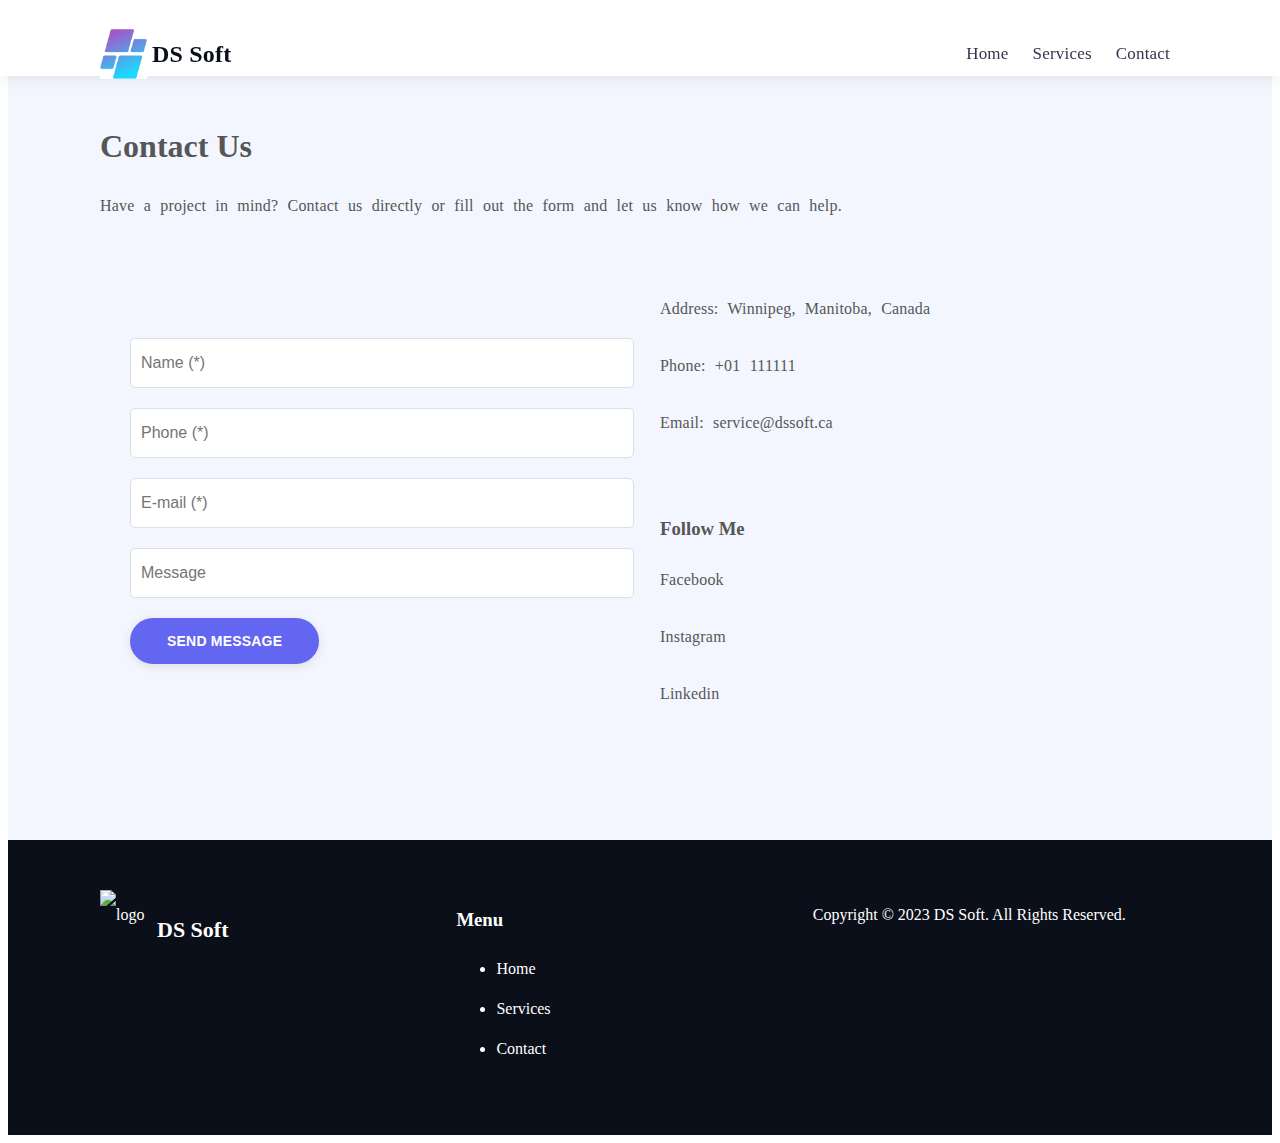
==== contact.html @ 1047f43c "Adding style to contact form" ====
<!DOCTYPE html>
<html lang="en" dir="ltr">
<head>
    <meta charset="UTF-8">
    <meta http-equiv="X-UA-Compatible" content="IE=edge">
    <meta name="viewport" content="width=device-width, initial-scale=1.0">
    <meta name="authors" content="Laura Tejada, Deynni Almazan, Dilnaz Kaur" />
    <meta name="description" content="Software Company Website" />
    <meta name="keywords" content="html,css,web development, seo, services, projects" />
    <title>Software Company Website</title>
    <link 
    rel="stylesheet" href="https://cdnjs.cloudflare.com/ajax/libs/font-awesome/6.2.1/css/all.min.css" 
    integrity="sha512-MV7K8+y+gLIBoVD59lQIYicR65iaqukzvf/nwasF0nqhPay5w/9lJmVM2hMDcnK1OnMGCdVK+iQrJ7lzPJQd1w==" 
    crossorigin="anonymous" referrerpolicy="no-referrer" />
    <link rel="preconnect" href="https://fonts.googleapis.com">
    <link rel="preconnect" href="https://fonts.gstatic.com" crossorigin>
    <link href="https://fonts.googleapis.com/css2?family=Inter:wght@200;300;400;500;600;700;800;900&display=swap" rel="stylesheet">     
    <link rel="stylesheet" href="style/index.css" media="all">
    <script src="script/index.js" defer></script>
</head>
<body>
    <header class="scrolled">
        <div class="container flex">
            <a href="index.html" class="title flex">
                <img src="images/logo-soft.png" width="47" alt="logo">
                <h1>DS Soft</h1>
            </a>
            <nav class="nav">
                <div class="navbar">
                    <i class="fa-solid fa-bars"></i>
                    <i class="fa-solid fa-x not-show"></i>
                </div>
                <ul>
                    <li><a href="index.html" target="_self">Home</a></li>
                    <li><a href="index.html#our-services" target="_self">Services</a></li>
                    <li><a href="contact.html" target="_self">Contact</a></li>
                </ul>
            </nav>
            <div class="background-opacity-nav-open not-show"></div>
        </div>
    </header>
    <main>
        <section id="about-us">
            <div class="container"></div>
        </section>

        <section id="contact-us">
            <div class="container">
                <div class="page-title">
                    <h1>Contact Us</h1>
                    <div class="underline"></div>
                </div>
                <p> 
                    Have a project in mind? Contact us directly or 
                    fill out the form and let us know how we can help.
                </p>
                <div class="row col-bg">
                    <div class="col-1">
                       
                        <div class="contact-form">
                            
                            <form action="#">
                                <input type="text" class="contact-input" placeholder="Name (*)" required="">
                                <input type="text" class="contact-input" placeholder="Phone (*)" required="">
                                <input type="text" class="contact-input" placeholder="E-mail (*)" required="">
                                <input type="text" class="contact-input" placeholder="Message" required="">
                                <input type="button" class="send-btn" value="Send message"> 
                            </form>
                        </div>
                    </div>
                    <div class="col-2">
                        <div>
                            <p><i class="fa fa-map-marker" id="icon3"></i> Address: Winnipeg, Manitoba, Canada</p>
                            <p><i class="fa fa-phone" id="icon3"></i> Phone: +01 111111</p>
                            <p><i class="fa fa-envelope" id="icon3"> </i> Email: service@dssoft.ca</p>
                            <p>&nbsp;</p>
                        </div>
                        <div>
                            <h3>Follow Me</h3>
                            <p><a href="" target="_blank"><i class="fa-brands fa-facebook-square" id="icon2"></i> Facebook </a></p>
                            <p><a href="" target="_blank"><i class="fa-brands fa-instagram" id="icon2"></i> Instagram </a></p>
                            <p><a href="" target="_blank"><i class="fa-brands fa-linkedin" id="icon2"> </i> Linkedin </a></p>
                        </div>
                    </div>
                </div>
            </div>
        </section>
    </main>


    <footer>
        <div class="container row">
            <div class="logo col">
                <a href="index.html" class="title flex">
                    <img src="images/logo-footer.png" width="47" alt="logo">
                    <h1>DS Soft</h1>
                </a>
            </div>
            <div class="links col">
                <h3>Menu</h3>
                <ul>
                    <li><a href="index.html" target="_self">Home</a></li>
                    <li><a href="index.html#our-services" target="_self">Services</a></li>
                    <li><a href="contact.html" target="_self">Contact</a></li>
                </ul>
            </div>
            <div class="copy col">
                <p>Copyright &copy; 2023 DS Soft. All Rights Reserved.</p>
            </div>
        </div>
    </footer>
</body>
</html>
---- style/index.css ----
@import url(reset.css);

:root {
    --app-body-background-color: #fff;
    --app-body-text-color: #565656; 
    --app-body-box-shadow: 0 0.275rem 1.25rem rgb(11 15 25 / 5%), 0 0.25rem 0.5625rem rgb(11 15 25 / 3%);
    --app-gray-section: #f3f6ff;
    --app-title-color: #0b0f19;
    --app-header-background-color: #fff;
    --app-header-text-color: #0b0f19;
    --app-header-menu-text-color: #33354d;
    --app-button-background-color: #6366f1;
    --app-button-text-color: #fff;
    --app-button-hover-background-color: #fff;
    --app-button-hover-text-color: #6366f1;   
    --app-footer-background-color: #0b0f19;
    --app-footer-text-color: #fff;
}

body {
    background-color: var(--app-body-background-color);
    color: var(--app-body-text-color);
}

/* ------------------------------- */
/* CSS Page Container              */
/* ------------------------------- */

.container {
    width: min(100% - 30px, 1080px);
    margin-inline: auto;
}

/* ------------------------------- */
/* HEADER                           */
/* ------------------------------- */

main {
    height: auto;
}

header {
    position: fixed;
    left: 0;
    top: 0;
    background-color:var(--app-header-background-color);
    height: 76px;
    width: 100%;
}

header .flex {
    display: flex;
    justify-content: space-between;
    align-items: center;
}

header .title {
    line-height: 76px;
    text-align: center;
    vertical-align:middle;
    color: var(--app-header-text-color);
    text-decoration: none;
}

header .title h1 {
    color: var(--app-header-text-color);
    font-size: 24px;
    font-weight: 700;
    letter-spacing: 0.2px;
    line-height: 76px;
    margin-left: 5px;
}

nav {
    transition: all 0.25s ease-out;
}

nav ul li {
    display: inline;
    line-height: 76px;
}

nav ul li a, .navbar i {
    color: var(--app-header-menu-text-color);
    /*line-height: 76px;*/
    font-size: 17px;
    font-weight: 500;
    text-decoration: none;
    letter-spacing: 0.2px;
    transition: all 0.25s ease-in-out;
    padding-left: 10px;
    padding-right: 10px;
}

.navbar i {
    font-size: 20px;
    font-weight: 600;
    line-height: 76px;
}

nav ul li a:hover { 
    color: var(--app-button-hover-text-color);
}

.scrolled {
    animation: all .25s ease-in-out;
    box-shadow: var(--app-body-box-shadow);
}

@media (max-width:768px) {

    .show-nav {
        position: absolute;
        top: 0px;
        right: 0;
        background-color: var(--app-header-background-color);
        box-shadow: var(--app-body-box-shadow);
        z-index: 100;
        width: 250px;
        height: 100vh;
    }

    nav > ul {
        display: none;
    }

    .navbar {
        display: block;
        text-align: right;
    }

    nav ul li {
        text-align: right;  
        line-height: 46px;
    }

    nav ul li ~ li {
        border-top: 1px solid rgba(250, 250, 250, 0.8);
    }

    nav ul li a:hover {
        border-bottom: none;
    }

    .show-menu-responsive {
        position: relative;
        top: 0px;
        right: 0px;
        background-color: #fff;
        border-top: 1px solid rgb(92 92 92 / 20%);
        z-index: 100;
        width: 250px;
    }

    .background-opacity-nav-open {
        position: fixed;
        top: 0;
        left: 0;
        z-index: 99;
        width: 100vw;
        height: 100vh;
        background-color: #000;
        opacity: 0.5;
    }

    .show {
        display: grid;
    }

    .not-show {
        display: none;
    }
}

@media (min-width:768px) {
    nav > ul {
        display: block;
    }
    .navbar {
        display: none;
    }  
    
    .background-opacity-nav-open {
        display: none;
    }
}

/* ------------------------------- */
/* MAIN - HERO BANNER              */
/* ------------------------------- */

main {
    overflow: auto;
}

#hero-banner {
    background: rgba(168, 168, 168, 1) url("../images/hero-banner.jpg") center center / cover no-repeat;
    background-attachment: fixed;
    height: 100vh; 
    text-align: center; 
    overflow: hidden; 
    display: grid;
    place-items: center;   
    background-blend-mode: multiply; 
}

.content {
    display: flex;
    flex-direction: column;
    place-items: center;
    text-align: center;
    justify-content: center;
    place-content: center;
}

.h-text {
    display: flex;
    place-content: center;
    width: min(100% - 100px, 1080px);
    height: 700px;
    color: var(--app-gray-section);
    margin: auto;
}

h1.h-title {
    font-size: 45px;
    font-weight: 800;
    color: var(--app-body-background-color);
}

.about-text {
    font-size: 18px;
    font-weight: 500;
    margin-top: 15px;
}

.h-button {
    width: 200px;
    height: 55px;
    text-align: center;
    text-decoration: none;
    letter-spacing: 0.2px;
    font-weight: 600;
    font-size: 16px;
    border-radius: 10px;
    margin-top: 40px;
    box-shadow: 2px 2px 2px rgb(0 0 0 / 0.1);
    color: var(--app-button-text-color);
    background-color: var(--app-button-background-color);
    transition: all 0.25s ease-in-out;
  }
  
.h-button:hover {
    background-color: var(--app-button-hover-background-color);
    color: var(--app-button-hover-text-color);
    cursor: pointer;
}

.n-index a {
    position:left;
    color: var(--app-body-background-color);
}


.nav-media { 
    height: 50px;
    display:flex;
    text-align: left;
    justify-content: space-between;
    position: center;
    place-items: center;
}

#icon1, .fa-solid {
    font-size: 24px;
    transition: all 0.25s ease-in-out;
    color: var(--app-button-text-color);
}

#icon1:hover, .fa-solid:hover {
    font-size: 30px;
    color: var(--app-button-hover-text-color);
}


.btn-media + .btn-media {
    margin-left: 15px;
}

.nav-contact a {
    color: var(--app-button-text-color);
    text-decoration: none;
    font-size: 18px;
    transition: all 0.25s ease-in-out;
}

.nav-contact a:hover {
    font-size: 20px;
    color: var(--app-button-hover-text-color);
}






@media (min-width:768px) {

.content {
    min-width: 700px;
}

.h-title {
    font-size: 40px;
}

.about-text {
    font-size: 20px;
}

}

@media (max-width:768px) {

.content{
    min-width: 500;
}

.h-title {
    font-size: 30px;
}

.about-text {
    font-size: 20px;
}

}


/* ------------------------------- */
/* MAIN - SERVCES                  */
/* ------------------------------- */



/* ------------------------------- */
/* FOOTER                           */
/* ------------------------------- */

footer {
    width: 100%;
    background-color: var(--app-footer-background-color);
    color: var(--app-footer-text-color);
    padding: 50px 0px;
}

footer .title {
    line-height: 50px; 
    display: flex;
}

footer .title h1 {
    margin-left: 10px;
    font-size: 22px;
}

footer a {
    text-decoration: none;
    color: var(--app-footer-text-color);
    line-height: 40px;
}

footer a:hover {
    color: var(--app-button-hover-text-color);
}

footer .row {
    display: flex;
    flex-wrap: wrap;
    gap: 0px;
}

footer .col {
    width: calc(33% - 0px);
}

footer .copy p {
    font-size: 16px;
    font-weight: 400;
}


@media (max-width:768px) {
    footer .col  {
        width: 100%;
        padding: 0px;
    }

    footer .col ~ .col {
        margin-top: 25px;
    }
}

@media (max-width: 480px) {
    footer .col  {
        width: 100%;
        padding: 0px;
    }

    footer .col ~ .col {
        margin-top: 25px;
    }    
}




/* ------------------------------- */
/* MAIN-CONTACT ME                 */
/* ------------------------------- */


#contact-us{
    background-color: var(--app-gray-section);
    padding: 80px 0;
    height: auto;
}

#contact-us .col-bg {
    height: auto;
    padding: 30px;
    display: flex;
    align-items: center;
    justify-content: center;
}

#contact-us .col-1 {
    width: calc(50% - 10px);
}

#contact-us .col-2 {
    width: calc(50% - 10px);
    padding-left: 40px;
}

#contact-us.col-2 > div {
    padding-bottom: 20px;
}

#contact-us p {
    text-align: left;
    word-spacing: 5px; 
    letter-spacing: 0.2px; 
    line-height: 40px;
}

#contact-us h1 {
    margin-top: 40px;
}

#icon2, #icon3 {
    font-size: 18px;
    color: var(--app-button-background-color);
    transition: all 0.25s ease-in-out;
}

#contact-us p a {
    text-decoration: none;
    color: inherit;
}

#contact-us p a:hover {
    color: var(--app-button-hover-text-color);
}




@media (max-width:768px) {
    #contact-us .col-1, #contact-us.col-2  {
        width: 100%;
        padding: 0px;
    }
}

@media (max-width: 480px) {
    #contact-us .col-1, #contact-us .col-2  {
        width: 100%;
        padding: 0px;
    }
}

#contact-us form {
    font-size: 0;
    width: 100%;
}

.contact-input {
    width: 100%;
    height: 46px;
    border: 1px solid;
    border-color: rgb(218, 225, 227);
    border-radius: 5px;
    font-weight: 400;
    margin: 10px 0px;
    padding-left: 10px;
    font-size: 16px;
}

.contact-input:focus, .contact-input:hover {
    border-color: var(--app-button-hover-text-color);
}

.send-btn {
    margin: 10px 0px;
    width: auto; 
    height: 46px;
    text-align: center;
    border-radius: 50px;
    font-size: 14px;
    font-weight: 600;
    letter-spacing: 0.2px;
    text-transform: uppercase;
    padding: 0px 35px;
    color: var(--app-button-text-color);
    background-color: var(--app-button-background-color);
    transition: border-color 0.25s ease-in-out;
    box-shadow: 0px 2px 8px rgba(213, 207, 207, 0.658);
    border: 2px solid;
    border-color: var(--app-button-background-color);
}

.send-btn:hover {
    color: var(--app-button-hover-text-color);
    background-color: var(--app-button-hover-background-color);
}
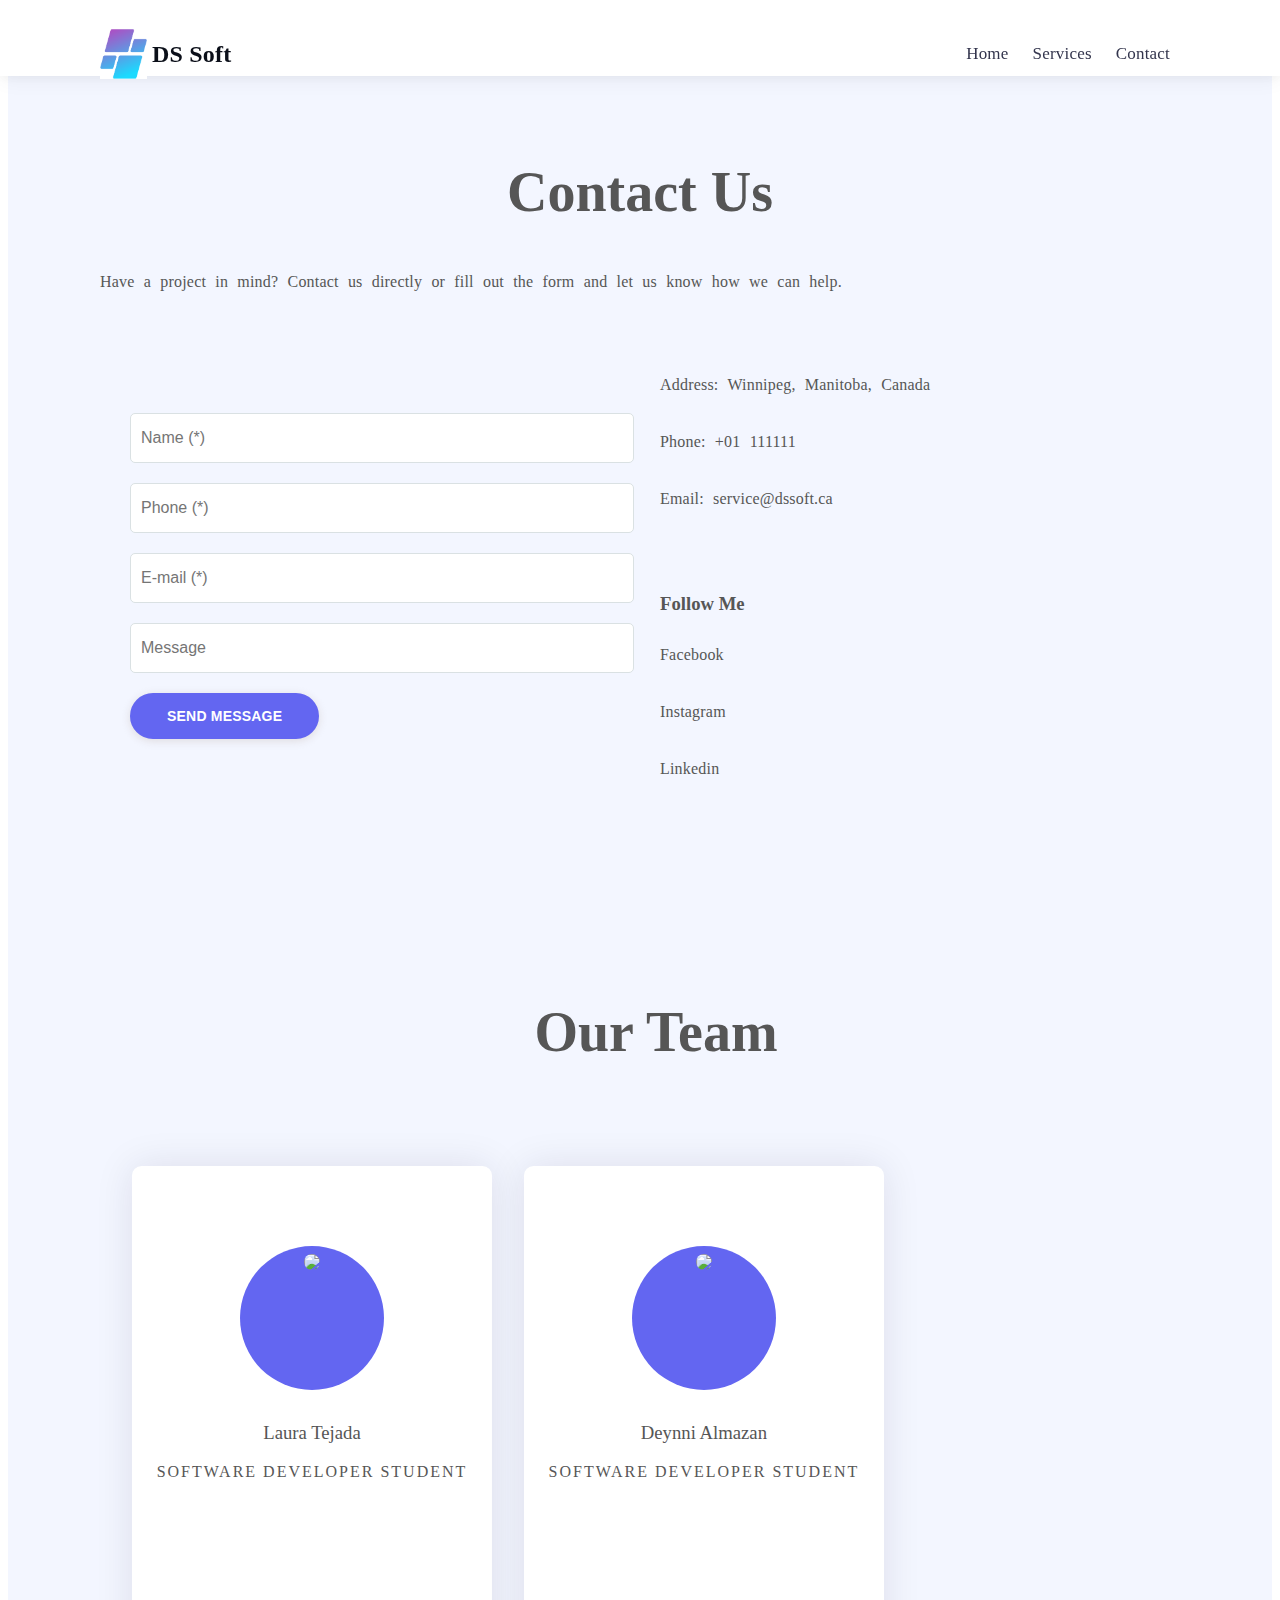
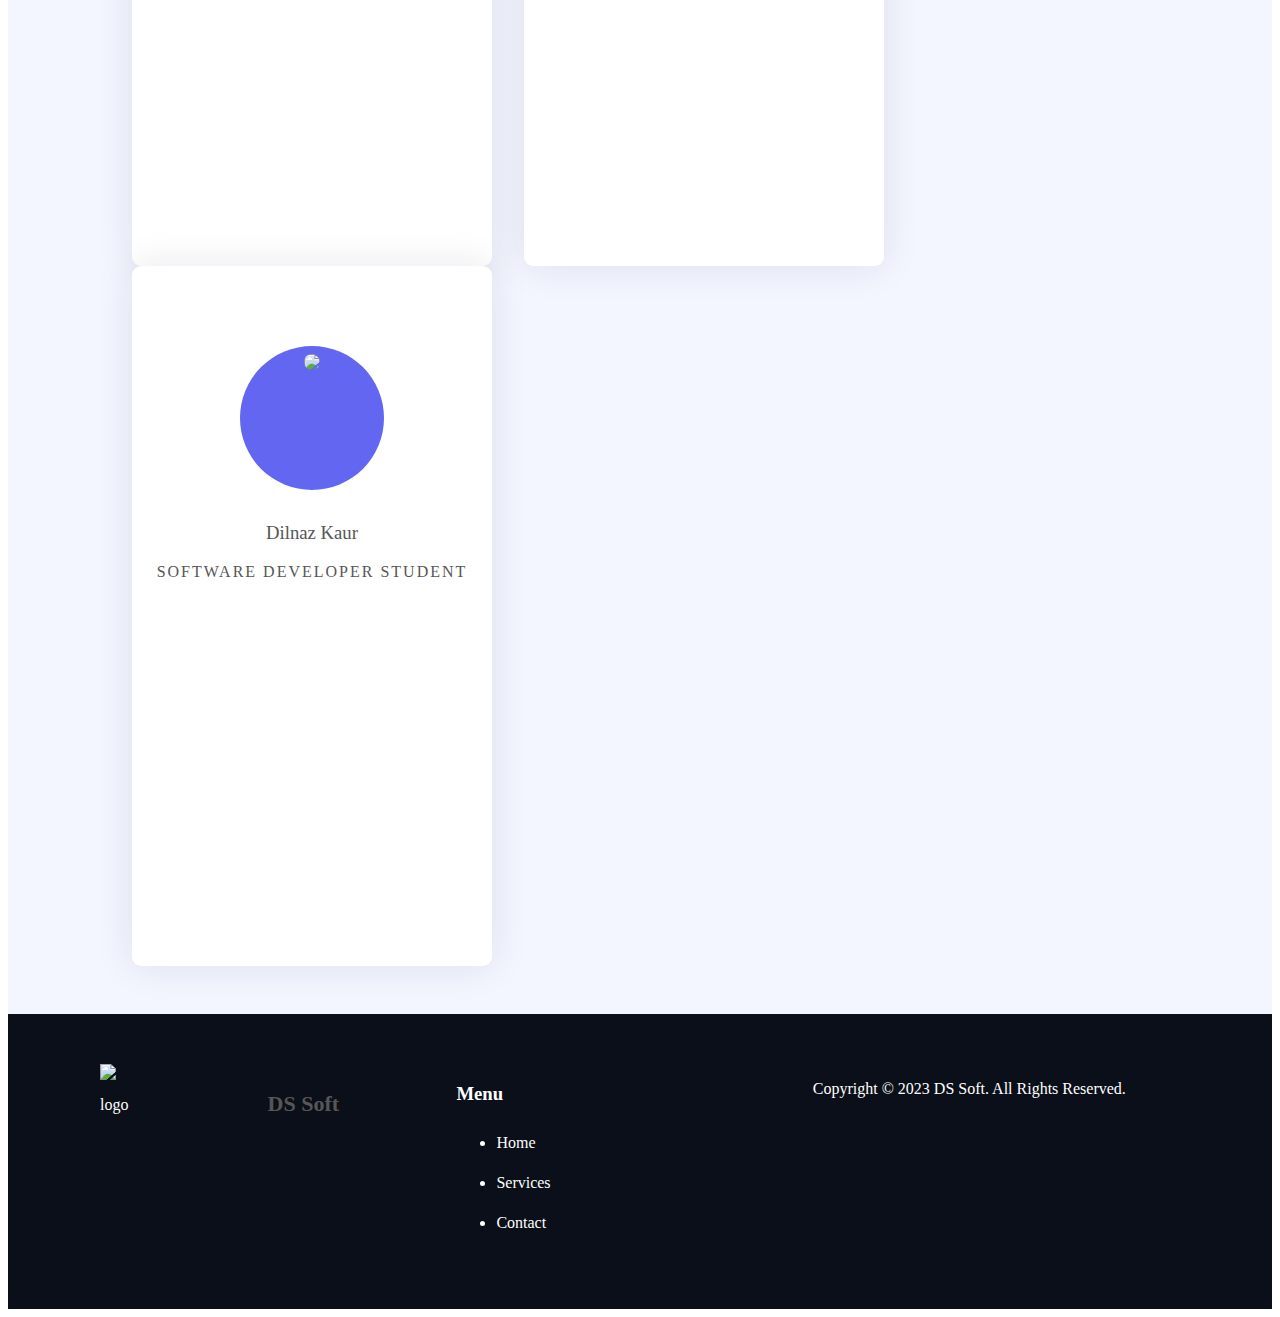
==== commit b2ac9e29: "Intro-section created" ====
--- a/contact.html
+++ b/contact.html
@@ -85,6 +85,58 @@
                 </div>
             </div>
         </section>
+        <section class="intros">
+            <div class="container">
+      <div class="rows">
+        <h1>Our Team</h1>
+      </div>
+      <div class="rows">
+        <!-- Column 1-->
+        <div class="columns">
+          <div class="card">
+            <div class="img-container">
+              <img src="profile-img-1.png" />
+            </div>
+            <h3>Laura Tejada</h3>
+            <p>Software Developer Student</p>
+            <div class="icons">
+              <a href="https://github.com/lauratejada">
+                <i class="fab fa-github"></i>
+              </a>
+            </div>
+          </div>
+        </div>
+        <!-- Column 2-->
+        <div class="columns">
+          <div class="card">
+            <div class="img-container">
+              <img src="profile-img-2.png" />
+            </div>
+            <h3>Deynni Almazan</h3>
+            <p>Software Developer Student</p>
+            <div class="icons">
+              <a href="https://github.com/deynnialmazan">
+                <i class="fab fa-github"></i>
+              </a>
+            </div>
+          </div>
+        </div>
+        <!-- Column 3-->
+        <div class="columns">
+          <div class="card">
+            <div class="img-container">
+              <img src="profile-img-3.png" />
+            </div>
+            <h3>Dilnaz Kaur</h3>
+            <p>Software Developer Student</p>
+            <div class="icons">
+                <a href="https://github.com/Dilnaz-kaur22"><i class="fab fa-github"></i></a>
+            </div>
+          </div>
+        </div>
+      </div>
+            </div>
+    </section>
     </main>
 
 
--- a/style/index.css
+++ b/style/index.css
@@ -189,9 +189,7 @@
 /* MAIN - HERO BANNER              */
 /* ------------------------------- */
 
-main {
-    overflow: auto;
-}
+
 
 #hero-banner {
     background: rgba(168, 168, 168, 1) url("../images/hero-banner.jpg") center center / cover no-repeat;
@@ -261,7 +259,6 @@
     color: var(--app-body-background-color);
 }
 
-
 .nav-media { 
     height: 50px;
     display:flex;
@@ -299,11 +296,6 @@
     color: var(--app-button-hover-text-color);
 }
 
-
-
-
-
-
 @media (min-width:768px) {
 
 .content {
@@ -341,7 +333,97 @@
 /* MAIN - SERVCES                  */
 /* ------------------------------- */
 
-
+#our-services {
+    width: 100%;
+    display: grid;
+    place-items: center;
+    background-color: var(--app-gray-section);
+  }
+
+  .vertical {
+    display: flex;
+    flex-wrap: wrap;
+  }
+
+  .horizontal {
+    width: 100%;
+    padding: 0 1em 1em 1em;
+    text-align: center;
+  }
+
+  .board {
+    width: 100%;
+    height: 100%;
+    padding: 2em 1.5em;
+    background: linear-gradient(#ffffff 50%, #6366f1 50%);
+    background-size: 100% 200%;
+    background-position: 0 2.5%;
+    border-radius: 5px;
+    box-shadow: 0 0 35px rgba(0, 0, 0, 0.12);
+    cursor: pointer;
+    transition: 0.5s;
+  }
+
+  .section-heading {
+    font-size: 30px;
+    font-weight: 800;
+    color: var(--app-title-color);
+    margin: 1em 0;
+  } 
+
+  .service-para{
+    color: var(--app-body-text-color);
+    font-size: 15px;
+    line-height: 1.6;
+    letter-spacing: 0.03em;
+    padding-left: 30px;
+  }
+
+  .board-heading {
+    font-size: 20px;
+    font-weight: 600;
+    color: var(--app-title-color);
+    margin: 1em 0;
+  }
+
+
+  .horizontal .board-para {
+    color: var(--app-body-text-color);
+    font-size: 15px;
+    line-height: 1.6;
+    letter-spacing: 0.03em;
+  }
+  
+  .ikon-wrapper {
+    background-color: var(--app-button-background-color);
+    position: relative;
+    margin: auto;
+    font-size: 30px;
+    height: 2.5em;
+    width: 2.5em;
+    color: #ffffff;
+    border-radius: 50%;
+    display: grid;
+    place-items: center;
+    transition: 0.5s;
+  }
+
+  .board:hover {
+    background-position: 0 100%;
+  }
+  
+  .board:hover .ikon-wrapper {
+    background-color: #ffffff;
+    color: var(--app-button-hover-text-color);
+  }
+
+  .board:hover .board-heading {
+    color: #ffffff;
+  }
+
+  .board:hover p {
+    color: #f0f0f0;
+  }
 
 /* ------------------------------- */
 /* FOOTER                           */
@@ -411,8 +493,6 @@
         margin-top: 25px;
     }    
 }
-
-
 
 
 /* ------------------------------- */
@@ -472,9 +552,6 @@
 #contact-us p a:hover {
     color: var(--app-button-hover-text-color);
 }
-
-
-
 
 @media (max-width:768px) {
     #contact-us .col-1, #contact-us.col-2  {
@@ -534,3 +611,98 @@
     color: var(--app-button-hover-text-color);
     background-color: var(--app-button-hover-background-color);
 }
+
+/* ------------------------------- */
+/* Introduction                    */
+/* ------------------------------- */
+
+.intros{
+    background-color: var(--app-gray-section);
+}
+
+.rows {
+    display: flex;
+    flex-wrap: wrap;
+    padding: 2em 1em;
+    text-align: center;
+    width: 100%;
+  }
+  
+  .columns {
+    width: 100%;
+    padding: 0.5em 0;
+  }
+  h1 {
+    width: 100%;
+    text-align: center;
+    font-size: 3.5em;
+    color: var(--app-body-text-color);
+  }
+  .card {
+    height: 60vh;
+    box-shadow: 0 0 2.4em rgba(25, 0, 58, 0.1);
+    padding: 3.5em 1em;
+    border-radius: 0.6em;
+    color: var(--app-body-text-color);
+    cursor: pointer;
+    transition: 0.3s;
+    background-color: #ffffff;
+  }
+  .card .img-container {
+    width: 8em;
+    height: 8em;
+    background-color: var(--app-button-background-color);
+    padding: 0.5em;
+    border-radius: 50%;
+    margin: 0 auto 2em auto;
+  }
+  .card img {
+    width: 100%;
+    border-radius: 50%;
+  }
+  .card h3 {
+    font-weight: 500;
+  }
+  .card p {
+    font-weight: 300;
+    text-transform: uppercase;
+    margin: 0.5em 0 2em 0;
+    letter-spacing: 2px;
+  }
+  
+  .icons {
+    height: 60px;
+    width: 180px;
+    margin: auto;
+    display: flex;
+    justify-content: center;
+  }
+
+  .card a {
+    text-decoration: none;
+    color: inherit;
+    font-size: 1.4em;
+  }
+  .card:hover {
+    background: linear-gradient(#33354d, #6366f1);
+    color: #ffffff;
+  }
+
+  @media screen and (min-width: 768px) {
+    section {
+      padding: 1em 7em;
+    }
+  }
+  @media screen and (min-width: 992px) {
+    section {
+      padding: 1em;
+    }
+    .card {
+      padding: 5em 1em;
+    }
+    .columns {
+      flex: 0 0 33.33%;
+      max-width: 33.33%;
+      padding: 0 1em;
+    }
+  }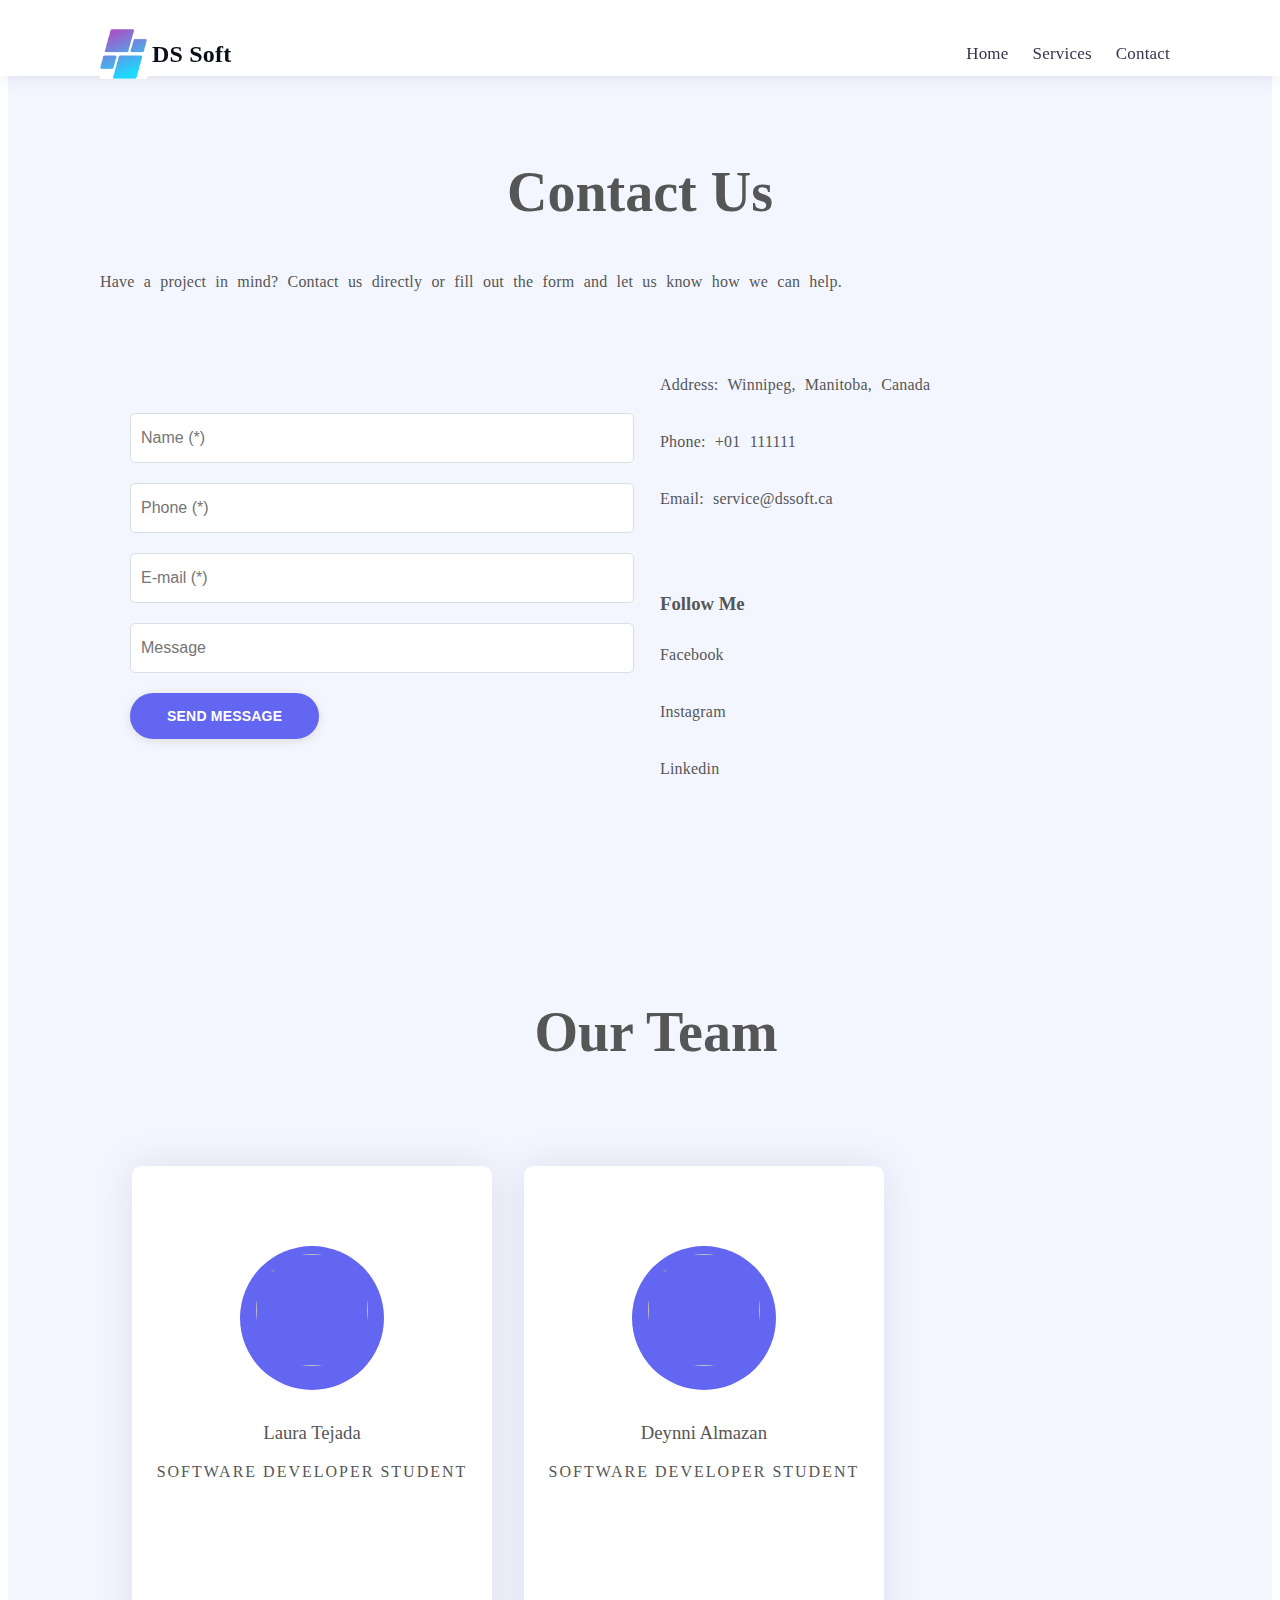
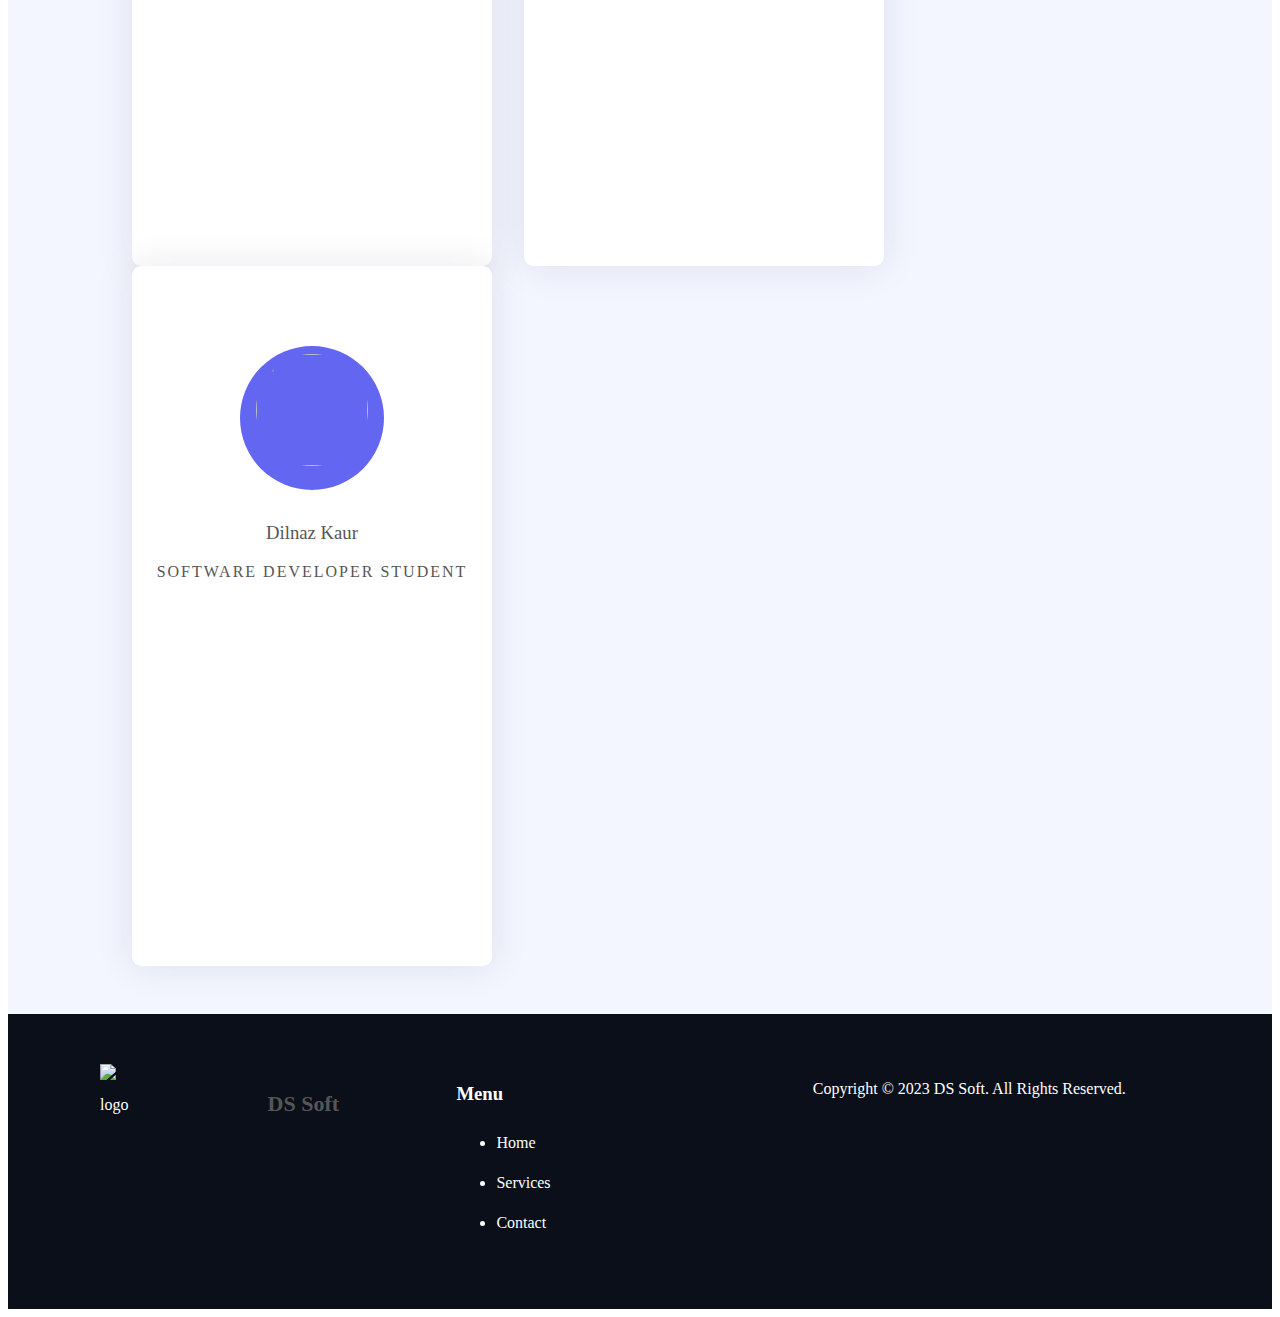
==== commit d1582999: "intro-section created" ====
--- a/contact.html
+++ b/contact.html
@@ -95,7 +95,7 @@
         <div class="columns">
           <div class="card">
             <div class="img-container">
-              <img src="profile-img-1.png" />
+              <img src="../software-company/images/laura.png" />
             </div>
             <h3>Laura Tejada</h3>
             <p>Software Developer Student</p>
@@ -110,7 +110,7 @@
         <div class="columns">
           <div class="card">
             <div class="img-container">
-              <img src="profile-img-2.png" />
+              <img src="../software-company/images/deynni.png" />
             </div>
             <h3>Deynni Almazan</h3>
             <p>Software Developer Student</p>
@@ -125,7 +125,7 @@
         <div class="columns">
           <div class="card">
             <div class="img-container">
-              <img src="profile-img-3.png" />
+              <img src="../software-company/images/dilnaz.png" />
             </div>
             <h3>Dilnaz Kaur</h3>
             <p>Software Developer Student</p>
--- a/style/index.css
+++ b/style/index.css
@@ -657,8 +657,10 @@
     margin: 0 auto 2em auto;
   }
   .card img {
-    width: 100%;
-    border-radius: 50%;
+     width:7em;
+     height:7em;
+     border-radius: 50%;
+     margin: 0 auto 2em auto;
   }
   .card h3 {
     font-weight: 500;
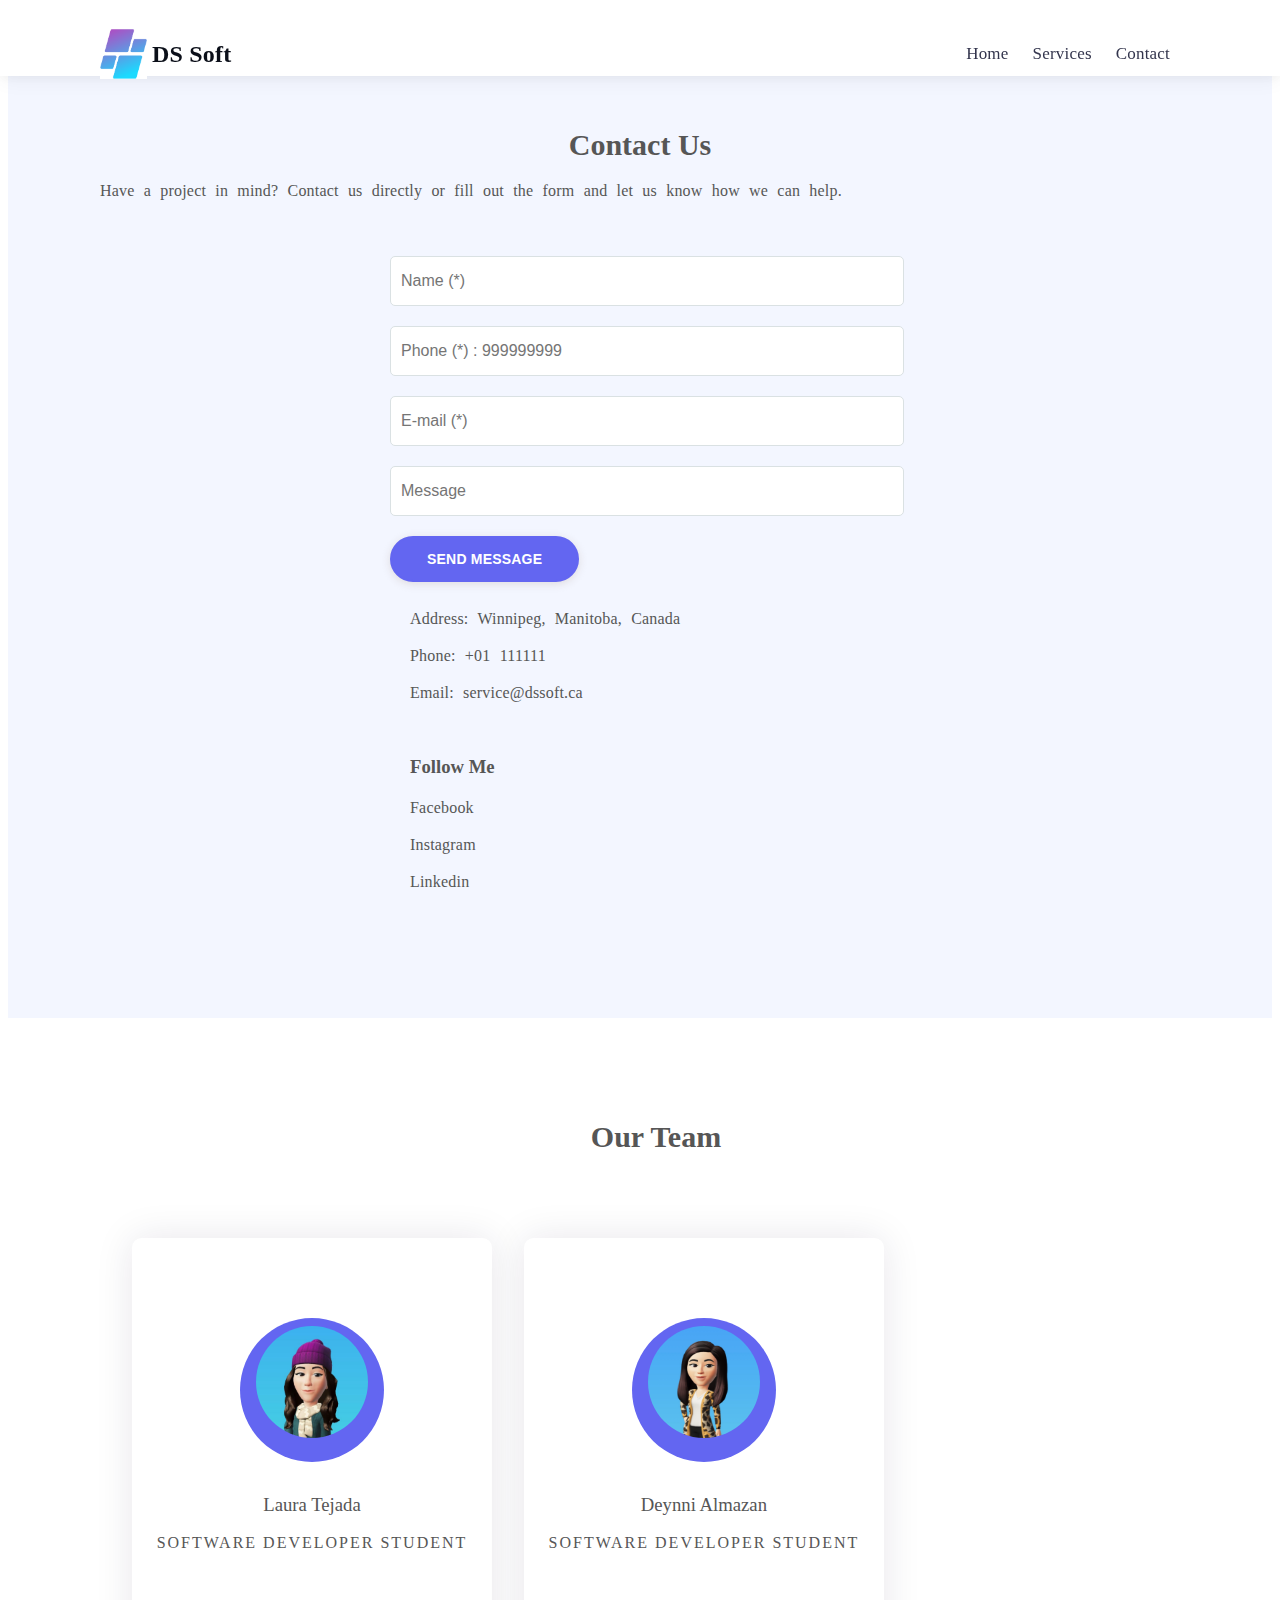
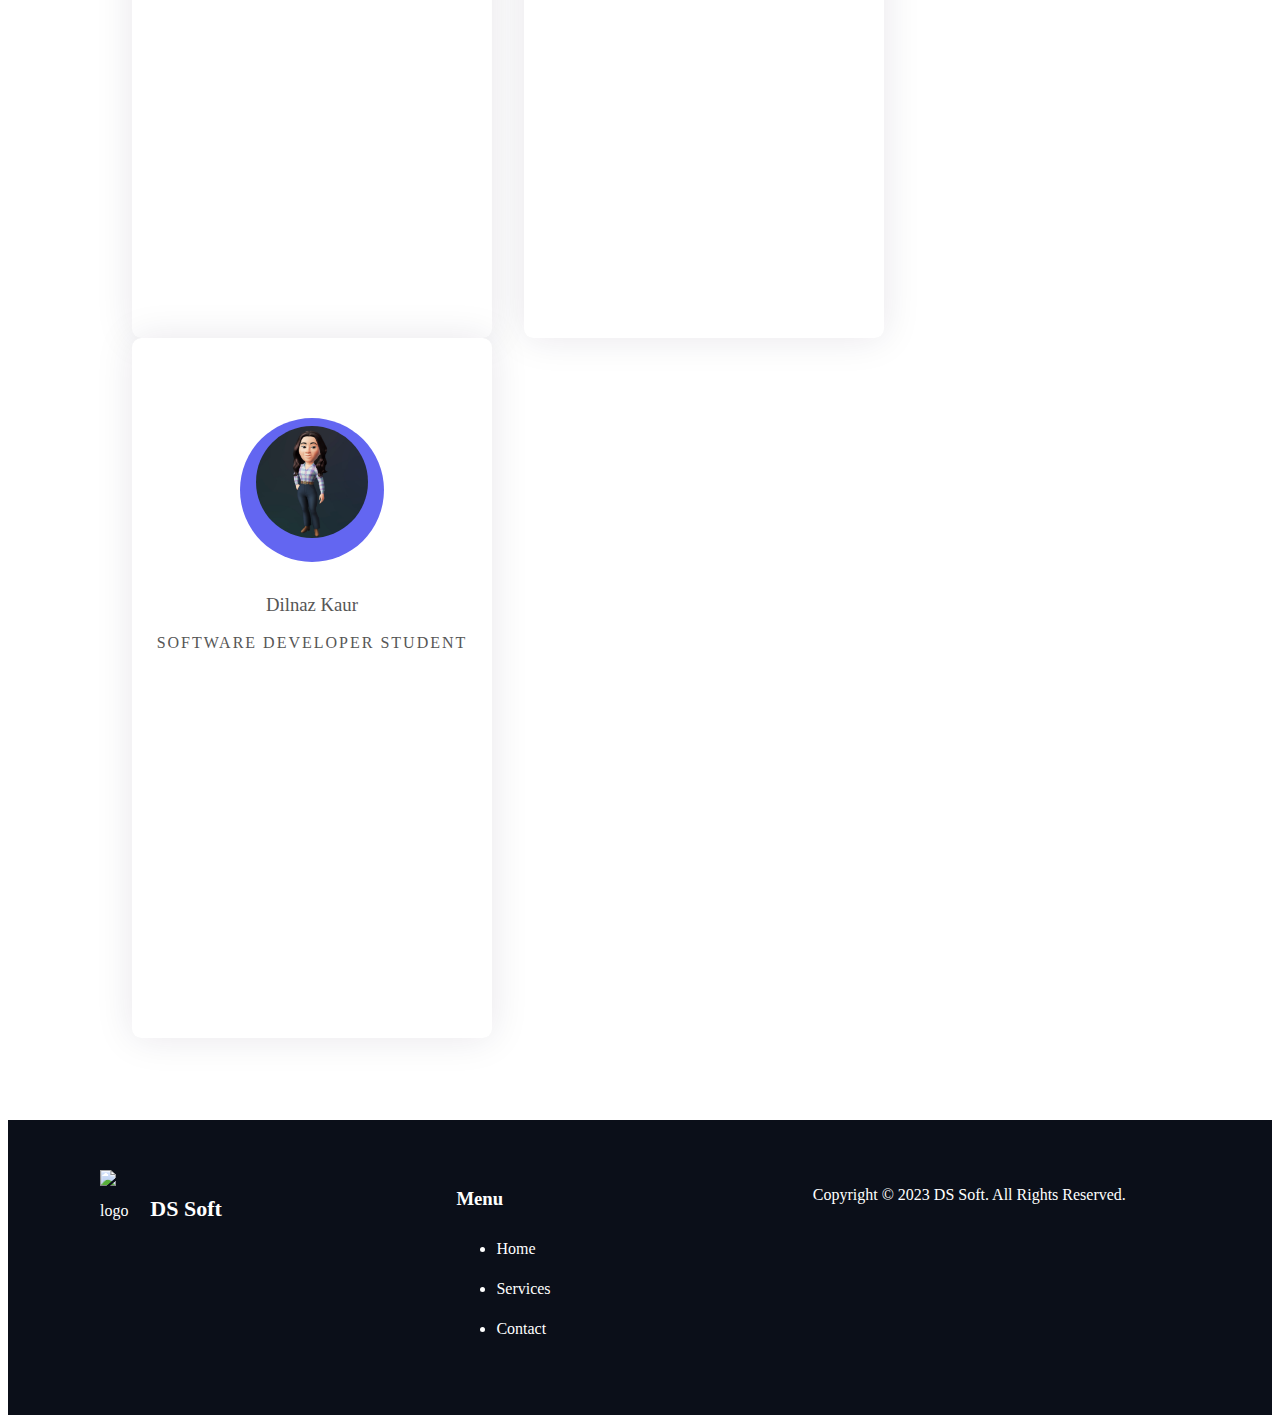
==== commit 1d4c7c8f: "Merge pull request #30 from lauratejada/contact-js-validation" ====
--- a/contact.html
+++ b/contact.html
@@ -40,15 +40,10 @@
         </div>
     </header>
     <main>
-        <section id="about-us">
-            <div class="container"></div>
-        </section>
-
         <section id="contact-us">
             <div class="container">
                 <div class="page-title">
                     <h1>Contact Us</h1>
-                    <div class="underline"></div>
                 </div>
                 <p> 
                     Have a project in mind? Contact us directly or 
@@ -56,15 +51,18 @@
                 </p>
                 <div class="row col-bg">
                     <div class="col-1">
-                       
                         <div class="contact-form">
-                            
                             <form action="#">
-                                <input type="text" class="contact-input" placeholder="Name (*)" required="">
-                                <input type="text" class="contact-input" placeholder="Phone (*)" required="">
-                                <input type="text" class="contact-input" placeholder="E-mail (*)" required="">
-                                <input type="text" class="contact-input" placeholder="Message" required="">
+                                <input type="text" class="contact-input c-name" 
+                                placeholder="Name (*)" required="">
+                                <div class="invalid-feedback f-name">*Please, enter your name</div>
+                                <input type="text" class="contact-input c-phone" placeholder="Phone (*) : 999999999" required="">
+                                <div class="invalid-feedback f-phone">*Please, your phone number</div>
+                                <input type="text" class="contact-input c-email" placeholder="E-mail (*)" required="">
+                                <div class="invalid-feedback f-email">*Please, enter your E-mail</div>
+                                <input type="text" class="contact-input c-message" placeholder="Message" required="">
                                 <input type="button" class="send-btn" value="Send message"> 
+                                <div class="submit-feedback">Thank you for your message! We will contact you soon!</div>
                             </form>
                         </div>
                     </div>
@@ -87,63 +85,63 @@
         </section>
         <section class="intros">
             <div class="container">
-      <div class="rows">
-        <h1>Our Team</h1>
-      </div>
-      <div class="rows">
-        <!-- Column 1-->
-        <div class="columns">
-          <div class="card">
-            <div class="img-container">
-              <img src="../software-company/images/laura.png" />
+                <div class="rows">
+                    <h1>Our Team</h1>
+                </div>
+                <div class="rows">
+                    <!-- Column 1-->
+                    <div class="columns">
+                        <div class="card">
+                            <div class="img-container">
+                                <img src="images/laura.png" />
+                            </div>
+                            <h3>Laura Tejada</h3>
+                            <p>Software Developer Student</p>
+                            <div class="icons">
+                                <a href="https://github.com/lauratejada">
+                                    <i class="fab fa-github"></i>
+                                </a>
+                            </div>
+                        </div>
+                    </div>
+                    <!-- Column 2-->
+                    <div class="columns">
+                        <div class="card">
+                            <div class="img-container">
+                                <img src="images/deynni.png" />
+                            </div>
+                            <h3>Deynni Almazan</h3>
+                            <p>Software Developer Student</p>
+                            <div class="icons">
+                                <a href="https://github.com/deynnialmazan">
+                                    <i class="fab fa-github"></i>
+                                </a>
+                            </div>
+                        </div>
+                    </div>
+                    <!-- Column 3-->
+                    <div class="columns">
+                    <div class="card">
+                        <div class="img-container">
+                            <img src="images/dilnaz.png" />
+                        </div>
+                        <h3>Dilnaz Kaur</h3>
+                        <p>Software Developer Student</p>
+                        <div class="icons">
+                            <a href="https://github.com/Dilnaz-kaur22">
+                                <i class="fab fa-github"></i>
+                            </a>
+                        </div>
+                    </div>
+                </div>
             </div>
-            <h3>Laura Tejada</h3>
-            <p>Software Developer Student</p>
-            <div class="icons">
-              <a href="https://github.com/lauratejada">
-                <i class="fab fa-github"></i>
-              </a>
-            </div>
-          </div>
         </div>
-        <!-- Column 2-->
-        <div class="columns">
-          <div class="card">
-            <div class="img-container">
-              <img src="../software-company/images/deynni.png" />
-            </div>
-            <h3>Deynni Almazan</h3>
-            <p>Software Developer Student</p>
-            <div class="icons">
-              <a href="https://github.com/deynnialmazan">
-                <i class="fab fa-github"></i>
-              </a>
-            </div>
-          </div>
-        </div>
-        <!-- Column 3-->
-        <div class="columns">
-          <div class="card">
-            <div class="img-container">
-              <img src="../software-company/images/dilnaz.png" />
-            </div>
-            <h3>Dilnaz Kaur</h3>
-            <p>Software Developer Student</p>
-            <div class="icons">
-                <a href="https://github.com/Dilnaz-kaur22"><i class="fab fa-github"></i></a>
-            </div>
-          </div>
-        </div>
-      </div>
-            </div>
     </section>
     </main>
-
-
     <footer>
         <div class="container row">
             <div class="logo col">
-                <a href="index.html" class="title flex">
+                <a href="index.html" class="title">
                     <img src="images/logo-footer.png" width="47" alt="logo">
                     <h1>DS Soft</h1>
                 </a>
--- a/style/index.css
+++ b/style/index.css
@@ -46,6 +46,7 @@
     background-color:var(--app-header-background-color);
     height: 76px;
     width: 100%;
+    z-index: 95;
 }
 
 header .flex {
@@ -194,7 +195,7 @@
 #hero-banner {
     background: rgba(168, 168, 168, 1) url("../images/hero-banner.jpg") center center / cover no-repeat;
     background-attachment: fixed;
-    height: 100vh; 
+    height: 1000px; 
     text-align: center; 
     overflow: hidden; 
     display: grid;
@@ -296,38 +297,11 @@
     color: var(--app-button-hover-text-color);
 }
 
-@media (min-width:768px) {
-
-.content {
-    min-width: 700px;
-}
-
-.h-title {
-    font-size: 40px;
-}
-
-.about-text {
-    font-size: 20px;
-}
-
-}
-
-@media (max-width:768px) {
-
-.content{
-    min-width: 500;
-}
-
-.h-title {
-    font-size: 30px;
-}
-
-.about-text {
-    font-size: 20px;
-}
-
-}
-
+
+
+
+  
+   
 
 /* ------------------------------- */
 /* MAIN - SERVCES                  */
@@ -338,6 +312,7 @@
     display: grid;
     place-items: center;
     background-color: var(--app-gray-section);
+    padding: 50px 0;
   }
 
   .vertical {
@@ -368,15 +343,15 @@
     font-size: 30px;
     font-weight: 800;
     color: var(--app-title-color);
-    margin: 1em 0;
+    text-align: center;
   } 
 
   .service-para{
     color: var(--app-body-text-color);
-    font-size: 15px;
+    font-size: 16px;
     line-height: 1.6;
     letter-spacing: 0.03em;
-    padding-left: 30px;
+    padding: 15px 0px 15px 30px;
   }
 
   .board-heading {
@@ -389,9 +364,10 @@
 
   .horizontal .board-para {
     color: var(--app-body-text-color);
-    font-size: 15px;
+    font-size: 16px;
     line-height: 1.6;
     letter-spacing: 0.03em;
+    text-align: justify;
   }
   
   .ikon-wrapper {
@@ -425,6 +401,25 @@
     color: #f0f0f0;
   }
 
+  @media screen and (min-width: 768px) {
+    section {
+      padding: 0 2em;
+    }
+    .horizontal {
+      flex: 0 50%;
+      max-width: 50%;
+    }
+  }
+  @media screen and (min-width: 992px) {
+    section {
+      padding: 1em 3em;
+    }
+    .horizontal {
+      flex: 0 0 33.33%;
+      max-width: 33.33%;
+    }
+  }
+
 /* ------------------------------- */
 /* FOOTER                           */
 /* ------------------------------- */
@@ -444,6 +439,8 @@
 footer .title h1 {
     margin-left: 10px;
     font-size: 22px;
+    color: var(--app-footer-text-color);
+    display: flex;
 }
 
 footer a {
@@ -510,17 +507,20 @@
     height: auto;
     padding: 30px;
     display: flex;
+    flex-wrap: wrap;
     align-items: center;
     justify-content: center;
 }
 
 #contact-us .col-1 {
     width: calc(50% - 10px);
+    flex-grow: 1 1 auto;
 }
 
 #contact-us .col-2 {
     width: calc(50% - 10px);
     padding-left: 40px;
+    flex-grow: 1 1 auto;
 }
 
 #contact-us.col-2 > div {
@@ -531,7 +531,7 @@
     text-align: left;
     word-spacing: 5px; 
     letter-spacing: 0.2px; 
-    line-height: 40px;
+    
 }
 
 #contact-us h1 {
@@ -553,8 +553,20 @@
     color: var(--app-button-hover-text-color);
 }
 
+.submit-feedback {
+    color: var(--app-body-text-color);
+    display: none;
+    font-size: 14px;
+}
+
+.invalid-feedback {
+    color: #ff0000;
+    display: none;
+    font-size: 14px;
+}
+
 @media (max-width:768px) {
-    #contact-us .col-1, #contact-us.col-2  {
+    #contact-us .col-1, #contact-us .col-2  {
         width: 100%;
         padding: 0px;
     }
@@ -617,7 +629,8 @@
 /* ------------------------------- */
 
 .intros{
-    background-color: var(--app-gray-section);
+    background-color: var(--app-header-background-color);
+    padding: 50px 0;
 }
 
 .rows {
@@ -635,7 +648,7 @@
   h1 {
     width: 100%;
     text-align: center;
-    font-size: 3.5em;
+    font-size: 30px;
     color: var(--app-body-text-color);
   }
   .card {
@@ -707,4 +720,4 @@
       max-width: 33.33%;
       padding: 0 1em;
     }
-  }+  }
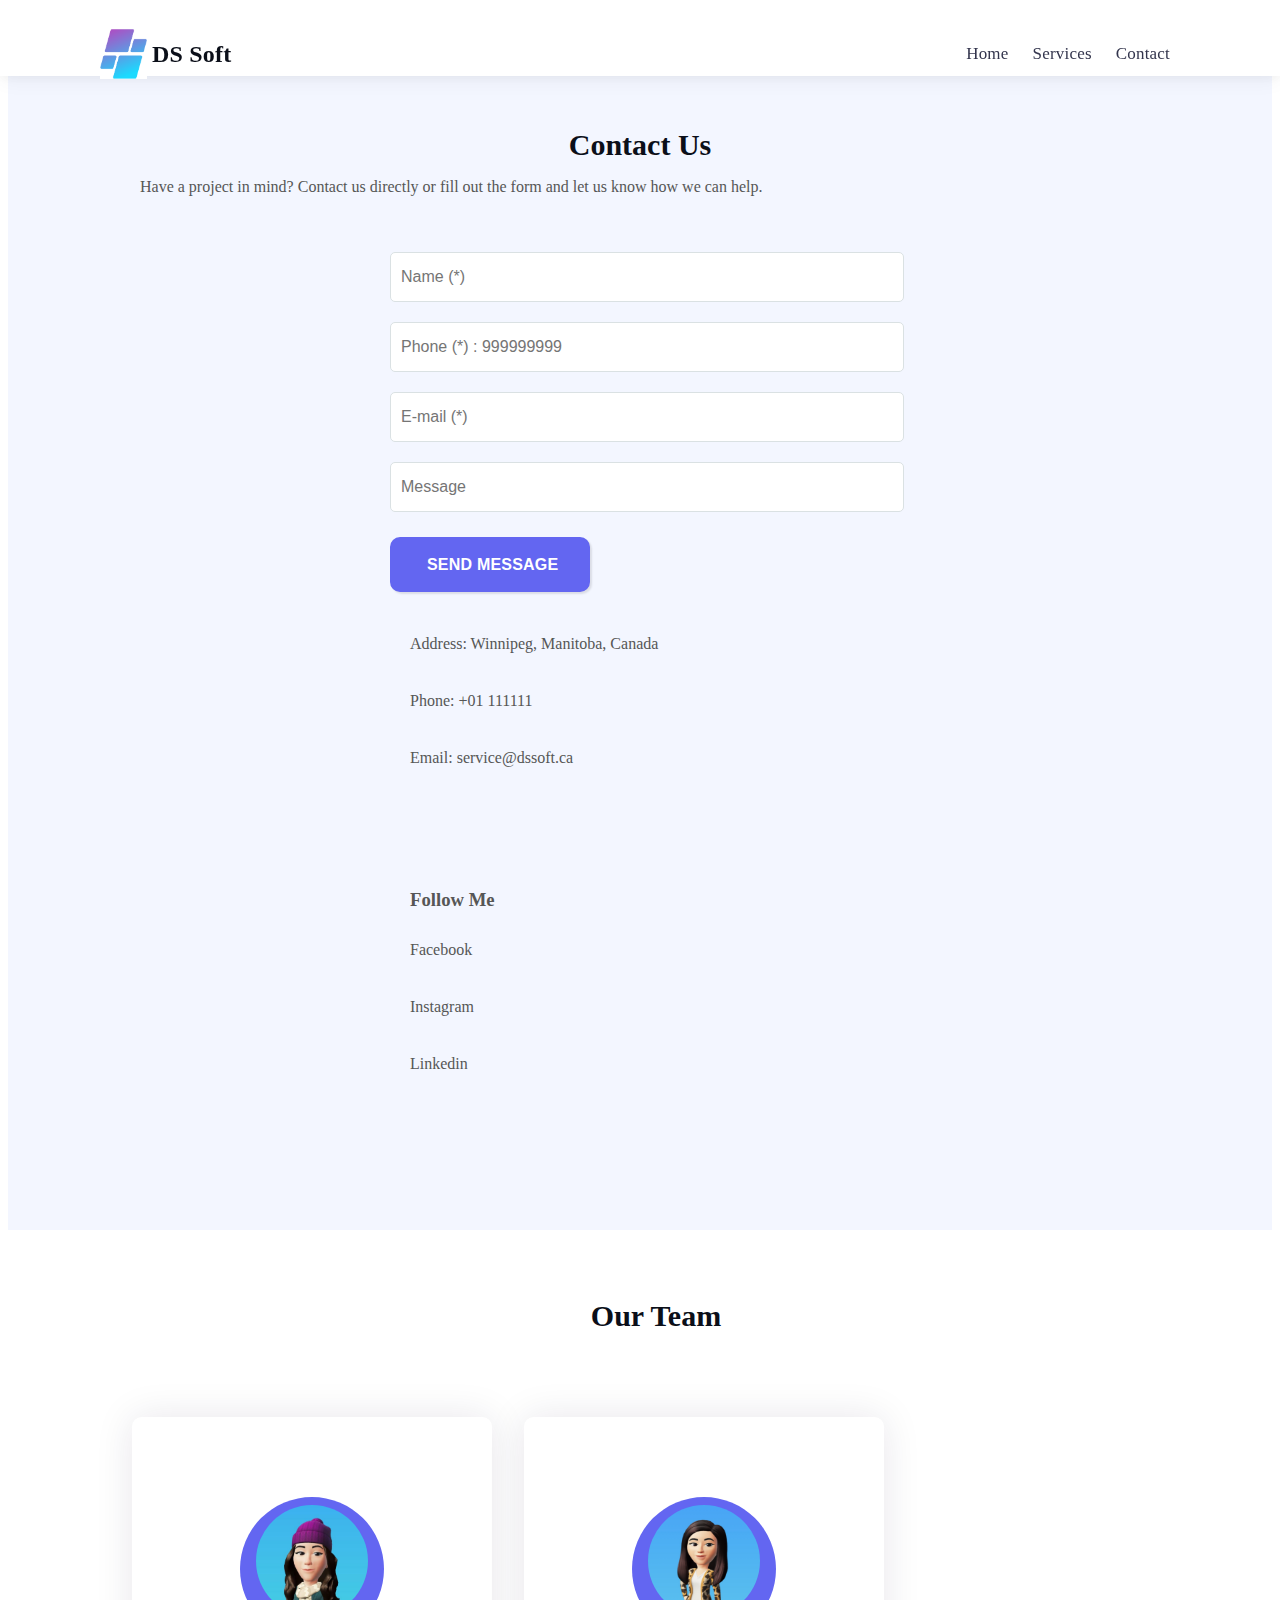
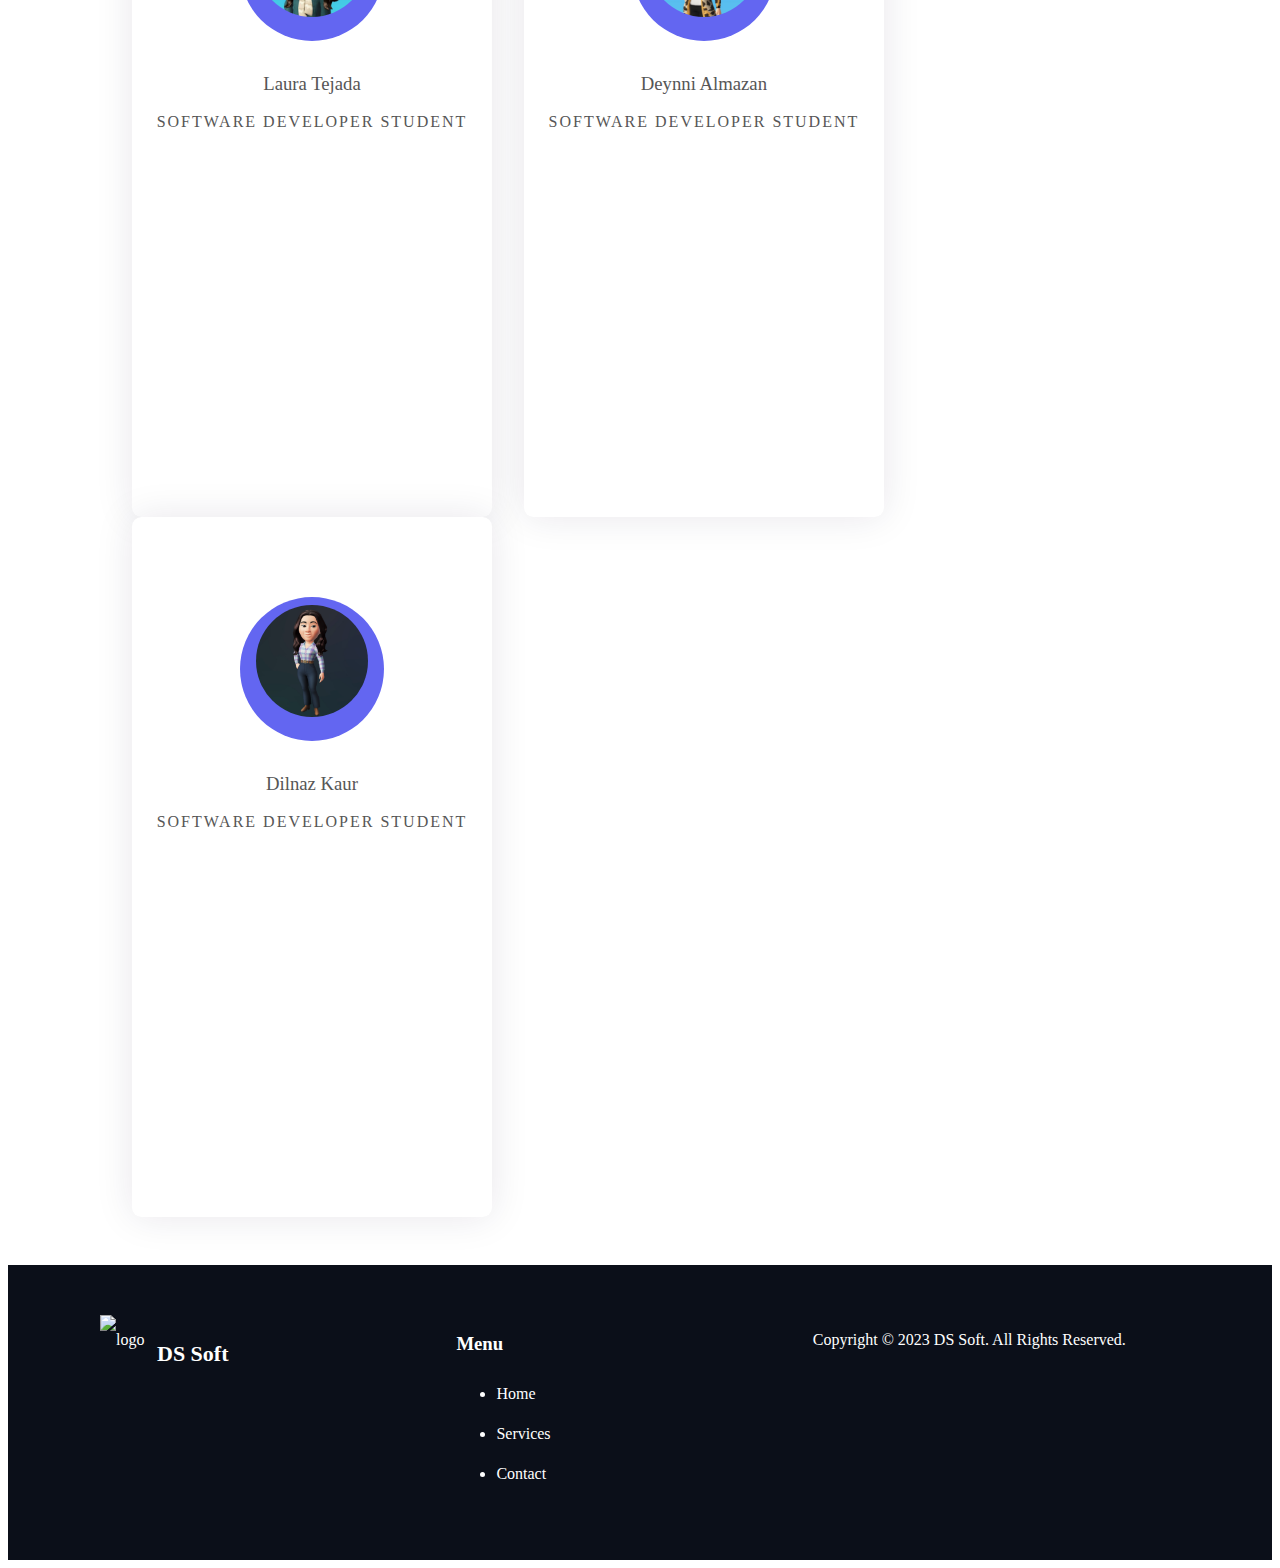
==== commit e3f579bf: "Adding shorcut icon" ====
--- a/contact.html
+++ b/contact.html
@@ -7,11 +7,12 @@
     <meta name="authors" content="Laura Tejada, Deynni Almazan, Dilnaz Kaur" />
     <meta name="description" content="Software Company Website" />
     <meta name="keywords" content="html,css,web development, seo, services, projects" />
-    <title>Software Company Website</title>
+    <title>DS Soft </title>
     <link 
     rel="stylesheet" href="https://cdnjs.cloudflare.com/ajax/libs/font-awesome/6.2.1/css/all.min.css" 
     integrity="sha512-MV7K8+y+gLIBoVD59lQIYicR65iaqukzvf/nwasF0nqhPay5w/9lJmVM2hMDcnK1OnMGCdVK+iQrJ7lzPJQd1w==" 
     crossorigin="anonymous" referrerpolicy="no-referrer" />
+    <link rel="shorcut icon" href="./images/logo-soft.png" type="image/S-icon">
     <link rel="preconnect" href="https://fonts.googleapis.com">
     <link rel="preconnect" href="https://fonts.gstatic.com" crossorigin>
     <link href="https://fonts.googleapis.com/css2?family=Inter:wght@200;300;400;500;600;700;800;900&display=swap" rel="stylesheet">     
@@ -45,7 +46,7 @@
                 <div class="page-title">
                     <h1>Contact Us</h1>
                 </div>
-                <p> 
+                <p class="info"> 
                     Have a project in mind? Contact us directly or 
                     fill out the form and let us know how we can help.
                 </p>
--- a/style/index.css
+++ b/style/index.css
@@ -191,11 +191,10 @@
 /* ------------------------------- */
 
 
-
 #hero-banner {
     background: rgba(168, 168, 168, 1) url("../images/hero-banner.jpg") center center / cover no-repeat;
     background-attachment: fixed;
-    height: 1000px; 
+    height: 100vh;
     text-align: center; 
     overflow: hidden; 
     display: grid;
@@ -215,15 +214,13 @@
 .h-text {
     display: flex;
     place-content: center;
-    width: min(100% - 100px, 1080px);
-    height: 700px;
+    width: 60%;
     color: var(--app-gray-section);
     margin: auto;
 }
 
 h1.h-title {
-    font-size: 45px;
-    font-weight: 800;
+    font-size: 35px;
     color: var(--app-body-background-color);
 }
 
@@ -238,6 +235,7 @@
     height: 55px;
     text-align: center;
     text-decoration: none;
+    text-transform: uppercase;
     letter-spacing: 0.2px;
     font-weight: 600;
     font-size: 16px;
@@ -260,13 +258,16 @@
     color: var(--app-body-background-color);
 }
 
-.nav-media { 
+.nav-media {
+    position: relative; 
     height: 50px;
-    display:flex;
+    display: flex;
     text-align: left;
     justify-content: space-between;
     position: center;
     place-items: center;
+    line-height: 50px;
+    top: 20vh;
 }
 
 #icon1, .fa-solid {
@@ -298,10 +299,44 @@
 }
 
 
-
-
-  
-   
+[data-animation-offset] {
+    animation: trans 0.5s ease-in ;
+  }
+  
+  [data-animation-offset="first"] { animation-delay: 0.2s;}
+  [data-animation-offset="second"] { animation-delay: 0.3s;}
+  [data-animation-offset="third"] { animation-delay: 0.5s;}
+  
+  @keyframes trans {
+    from {
+        opacity: 0;
+        translate: -25px 0;
+        
+    } to {
+        opacity: 3;
+        translate: 0 0;
+    }
+  }
+
+@media (max-width:768px) {
+    h1.h-title {
+        font-size: 24px;
+    }
+
+    .h-text {
+        width: 90%;
+    }
+}
+
+@media (min-width:768px) { 
+    h1.h-title {
+        font-size: 35px;
+    }
+
+    .h-text {
+        width: 60%;
+    }
+}
 
 /* ------------------------------- */
 /* MAIN - SERVCES                  */
@@ -314,6 +349,10 @@
     background-color: var(--app-gray-section);
     padding: 50px 0;
   }
+
+#our-services h1 {
+    color: var(--app-title-color);
+}
 
   .vertical {
     display: flex;
@@ -420,76 +459,6 @@
     }
   }
 
-/* ------------------------------- */
-/* FOOTER                           */
-/* ------------------------------- */
-
-footer {
-    width: 100%;
-    background-color: var(--app-footer-background-color);
-    color: var(--app-footer-text-color);
-    padding: 50px 0px;
-}
-
-footer .title {
-    line-height: 50px; 
-    display: flex;
-}
-
-footer .title h1 {
-    margin-left: 10px;
-    font-size: 22px;
-    color: var(--app-footer-text-color);
-    display: flex;
-}
-
-footer a {
-    text-decoration: none;
-    color: var(--app-footer-text-color);
-    line-height: 40px;
-}
-
-footer a:hover {
-    color: var(--app-button-hover-text-color);
-}
-
-footer .row {
-    display: flex;
-    flex-wrap: wrap;
-    gap: 0px;
-}
-
-footer .col {
-    width: calc(33% - 0px);
-}
-
-footer .copy p {
-    font-size: 16px;
-    font-weight: 400;
-}
-
-
-@media (max-width:768px) {
-    footer .col  {
-        width: 100%;
-        padding: 0px;
-    }
-
-    footer .col ~ .col {
-        margin-top: 25px;
-    }
-}
-
-@media (max-width: 480px) {
-    footer .col  {
-        width: 100%;
-        padding: 0px;
-    }
-
-    footer .col ~ .col {
-        margin-top: 25px;
-    }    
-}
 
 
 /* ------------------------------- */
@@ -497,7 +466,7 @@
 /* ------------------------------- */
 
 
-#contact-us{
+#contact-us {
     background-color: var(--app-gray-section);
     padding: 80px 0;
     height: auto;
@@ -523,19 +492,34 @@
     flex-grow: 1 1 auto;
 }
 
-#contact-us.col-2 > div {
+#contact-us .info {
+    margin-left: 40px;
+}
+
+#contact-us .col-2 p {
+    line-height: 40px;
+}
+
+
+
+#contact-us .col-2 > div {
     padding-bottom: 20px;
 }
 
-#contact-us p {
+#contact-us .col2 p {
     text-align: left;
-    word-spacing: 5px; 
-    letter-spacing: 0.2px; 
-    
+    letter-spacing: 0.03em; 
+    line-height: 1.6;
+    margin-left: 40px;
 }
 
 #contact-us h1 {
+    font-size: 30px;
+    font-weight: 800;
     margin-top: 40px;
+    text-align: center;
+    color: var(--app-title-color);
+    margin-bottom: 15px;
 }
 
 #icon2, #icon3 {
@@ -554,9 +538,9 @@
 }
 
 .submit-feedback {
-    color: var(--app-body-text-color);
+    color: var(--app-button-background-color);
     display: none;
-    font-size: 14px;
+    font-size: 18px;
 }
 
 .invalid-feedback {
@@ -570,12 +554,21 @@
         width: 100%;
         padding: 0px;
     }
+
+    #contact-us .col-2  {
+        margin-top: 30px;
+    }
+
 }
 
 @media (max-width: 480px) {
     #contact-us .col-1, #contact-us .col-2  {
         width: 100%;
         padding: 0px;
+    }
+
+    #contact-us .col-2  {
+        margin-top: 30px;
     }
 }
 
@@ -601,22 +594,23 @@
 }
 
 .send-btn {
-    margin: 10px 0px;
-    width: auto; 
-    height: 46px;
+    width: 200px; 
+    height: 55px;
     text-align: center;
-    border-radius: 50px;
-    font-size: 14px;
+    border-radius: 10px;
+    font-size: 16px;
     font-weight: 600;
     letter-spacing: 0.2px;
     text-transform: uppercase;
     padding: 0px 35px;
     color: var(--app-button-text-color);
     background-color: var(--app-button-background-color);
-    transition: border-color 0.25s ease-in-out;
-    box-shadow: 0px 2px 8px rgba(213, 207, 207, 0.658);
+    box-shadow: 2px 2px 2px rgb(0 0 0 / 0.1);
     border: 2px solid;
     border-color: var(--app-button-background-color);
+    margin-top: 20px;
+    margin-bottom: 20px;
+    transition: all 0.25s ease-in-out; 
 }
 
 .send-btn:hover {
@@ -628,7 +622,7 @@
 /* Introduction                    */
 /* ------------------------------- */
 
-.intros{
+.intros {
     background-color: var(--app-header-background-color);
     padding: 50px 0;
 }
@@ -645,12 +639,14 @@
     width: 100%;
     padding: 0.5em 0;
   }
-  h1 {
+
+ .intros h1 {
     width: 100%;
     text-align: center;
     font-size: 30px;
-    color: var(--app-body-text-color);
-  }
+    color: var(--app-title-color);
+  }
+
   .card {
     height: 60vh;
     box-shadow: 0 0 2.4em rgba(25, 0, 58, 0.1);
@@ -661,6 +657,7 @@
     transition: 0.3s;
     background-color: #ffffff;
   }
+  
   .card .img-container {
     width: 8em;
     height: 8em;
@@ -669,15 +666,18 @@
     border-radius: 50%;
     margin: 0 auto 2em auto;
   }
+  
   .card img {
      width:7em;
      height:7em;
      border-radius: 50%;
      margin: 0 auto 2em auto;
   }
+  
   .card h3 {
     font-weight: 500;
   }
+
   .card p {
     font-weight: 300;
     text-transform: uppercase;
@@ -685,7 +685,7 @@
     letter-spacing: 2px;
   }
   
-  .icons {
+  .intros.icons {
     height: 60px;
     width: 180px;
     margin: auto;
@@ -698,18 +698,24 @@
     color: inherit;
     font-size: 1.4em;
   }
+  
   .card:hover {
     background: linear-gradient(#33354d, #6366f1);
     color: #ffffff;
   }
 
   @media screen and (min-width: 768px) {
-    section {
+    .intros {
       padding: 1em 7em;
     }
-  }
+    .send-btn {
+        margin-top: 15px;
+        margin-bottom: 15px;
+  }
+}
+
   @media screen and (min-width: 992px) {
-    section {
+    .intros {
       padding: 1em;
     }
     .card {
@@ -720,4 +726,88 @@
       max-width: 33.33%;
       padding: 0 1em;
     }
-  }
+
+    .send-btn {
+        margin-top: 15px;
+        margin-bottom: 15px;
+  }
+
+  }
+
+
+/* ------------------------------- */
+/* FOOTER                           */
+/* ------------------------------- */
+
+footer {
+    width: 100%;
+    background-color: var(--app-footer-background-color);
+    color: var(--app-footer-text-color);
+    padding: 50px 0px;
+}
+
+footer .flex {
+    display: flex;
+    justify-content: space-between;
+    align-items: center;
+}
+
+footer .title {
+    line-height: 50px; 
+    display: flex;
+}
+
+footer .title h1 {
+    margin-left: 10px;
+    font-size: 22px;
+    color: var(--app-footer-text-color);
+    display: flex;
+}
+
+footer a {
+    text-decoration: none;
+    color: var(--app-footer-text-color);
+    line-height: 40px;
+}
+
+footer a:hover {
+    color: var(--app-button-hover-text-color);
+}
+
+footer .row {
+    display: flex;
+    flex-wrap: wrap;
+    gap: 0px;
+}
+
+footer .col {
+    width: calc(33% - 0px);
+}
+
+footer .copy p {
+    font-size: 16px;
+    font-weight: 400;
+}
+
+
+@media (max-width:768px) {
+    footer .col  {
+        width: 100%;
+        padding: 0px;
+    }
+
+    footer .col ~ .col {
+        margin-top: 25px;
+    }
+}
+
+@media (max-width: 480px) {
+    footer .col  {
+        width: 100%;
+        padding: 0px;
+    }
+
+    footer .col ~ .col {
+        margin-top: 25px;
+    }    
+}